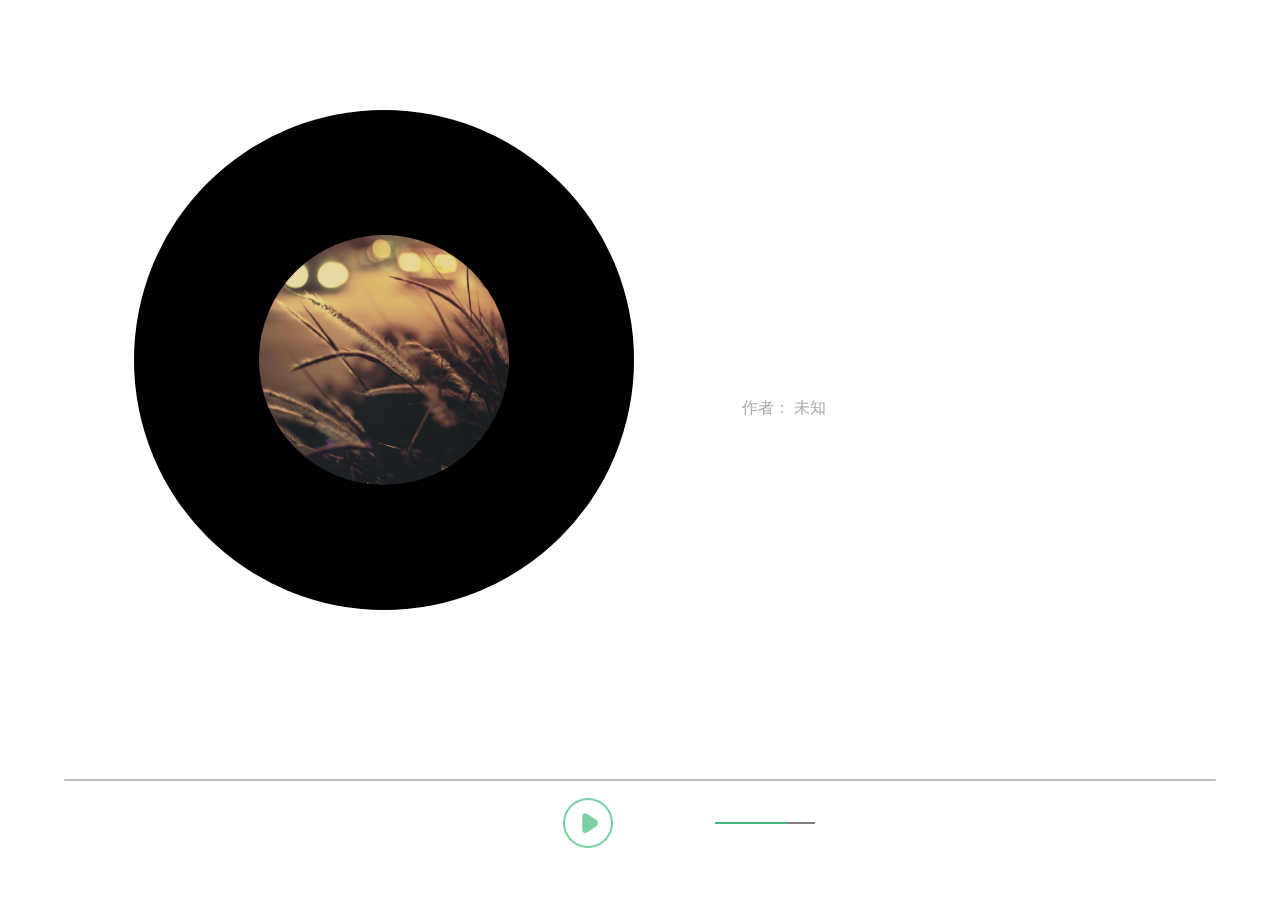
==== index.html @ 6cb160e7 "Firt push to setup project with all files" ====
<!DOCTYPE html>
<html lang="en">

<head>
    <meta charset="UTF-8">
    <title>Title</title>
    <link rel="stylesheet" type="text/css" href="./css/audio.css">
</head>

<body id="body" background="./img/bg0.png">
    <div class="upper-container">
        <!-- 唱片背景 -->
        <div class="record-container">
            <div class="record-bg">
                <div id="record-img" class="rotate-play"></div>
            </div>
        </div>
        <!-- 音乐介绍 -->
        <div class="introduction-container">
            <div class="text-container">
                <div id="music-title">音乐1</div>
                <div class="author-container">作者：
                    <span id="author-name">未知</span>
                </div>
            </div>
        </div>
    </div>
    <!-- 音乐播放器主要内容 -->
    <div class="audio-box">
        <div class="audio-container">
            <audio id="audioTag"></audio>
            <!-- 进度条 -->
            <div class="a-progress">
                <div class="pgs-total" id="progress-total">
                    <div class="pgs-play" id="progress" style="width: 0%;"></div>
                </div>
            </div>
            <!-- 下排控制按钮 -->
            <div class="a-controls">
                <!-- 播放时长 -->
                <div class="time-container">
                    <span class="played-time" id="playedTime">00:00</span>&nbsp;/&nbsp;
                    <span class="audio-time" id="audioTime">00:00</span>
                </div>
                <!-- 中间按钮 -->
                <div class="center-button-container">
                    <!-- 播放模式 -->
                    <div id="playMode" class="center-icon mode"></div>
                    <!-- 上一首 -->
                    <div id="skipForward" class="center-icon s-right"></div>
                    <!-- 暂停按钮 -->
                    <div id="playPause" class="icon-play"></div>
                    <!-- 下一首 -->
                    <div id="skipBackward" class="center-icon s-left"></div>
                    <!-- 音量调节 -->
                    <div id="volume" class="center-icon volume"></div>
                    <!-- 音量悬浮窗 -->
                    <input type="range" id="volumn-togger" name="change" value="70" min="0" max="100" step="1">
                </div>
                <!-- 后部按钮 -->
                <div class="bottom-button-container">
                    <!-- 列表 -->
                    <div id="list" class="bottom-icon list"></div>
                    <!-- 倍速 -->
                    <div id="speed" class="speed">1.0X</div>
                    <!-- MV -->
                    <div id="MV" class="bottom-icon MV"></div>
                </div>
            </div>
        </div>
    </div>

    <!-- 音乐列表 -->
    <div class="close-list" id="close-list"></div>
    <div class="music-list" id="music-list">
        <div class="music-list-container">
            <div class="music-list-title">播放队列</div>
            <hr class="line">
            <div class="all-list">
                <div id="music0">洛春赋</div>
                <div id="music1">Yesterday</div>
                <div id="music2">江南烟雨色</div>
                <div id="music3">Vision pt.II</div>
            </div>
        </div>
    </div>
    <script src="./js/audio.js"></script>
</body>

</html>
---- css/audio.css ----
body {
    padding: 0;
    margin: 0;
    box-sizing: border-box;
}

html,
body {
    height: 100%;
    background-size: cover;
    backdrop-filter: blur(50px);
    overflow: hidden;
}

.upper-container {
    width: 80%;
    padding-left: 10%;
    height: 80%;
}

/* 实现唱片效果 */
.record-container {
    width: 50%;
    height: 100%;
    display: flex;
    align-items: center;
    justify-content: center;
    float: left;
}

.record-bg {
    background-color: black;
    display: flex;
    align-items: center;
    justify-content: center;
    width: 500px;
    height: 500px;
    border-radius: 500px;
}

#record-img {
    background-image: url("../img/record1.jpg");
    background-size: 100% 100%;
    display: flex;
    align-items: center;
    justify-content: center;
    width: 250px;
    height: 250px;
    border-radius: 250px;
}

.record-center {
    background-color: black;
    width: 20px;
    height: 20px;
    border-radius: 20px;
}

.introduction-container {
    width: 50%;
    height: 100%;
    display: flex;
    align-items: center;
    justify-content: center;
    float: left;
}

.text-container {
    width: 80%;
    padding-left: 20%;
}

#music-title {
    color: rgba(255, 255, 255, 0.888);
    font-size: 4rem;
    line-height: 6rem;
}

.author-container {
    color: rgb(171, 171, 171);
    font-size: medium;
}

.audio {
    width: 100%;
}

/* 播放器样式设置*/
.audio-box {
    width: 100%;
    height: 20%;
    display: flex;
    align-items: center;
    justify-content: center;
    /* 设置超出部分隐藏，方便改变图标颜色 */
    overflow: hidden;
}

.audio-container {
    width: 90%;
}

/* 进度条样式 */
.a-progress {
    width: 100%;
    color: #42b680;
    background-color: transparent;
    border-radius: 10px;
    margin-bottom: 10px;
}

.pgs-total {
    width: 100%;
    height: 16px;
    background-color: transparent;
    border-radius: 10px;
    position: relative;
}

.a-progress .pgs-total:after {
    content: '';
    position: absolute;
    left: 0;
    right: 0;
    top: 7px;
    bottom: 7px;
    background-color: #bbbbbb;
    border-radius: 10px;
    z-index: -1;
}

.a-progress .pgs-total .pgs-play:before {
    content: '';
    position: absolute;
    top: 7px;
    bottom: 7px;
    left: 0;
    right: 0;
    background-color: #42b680;
    border-radius: 10px;
    z-index: 1;
}

.a-progress .pgs-total .pgs-play {
    height: 100%;
    position: relative;
    border-radius: 10px;
}

/* 下排控制按钮样式*/
.a-controls {
    width: 100%;
}

/* 时间样式 */
.time-container {
    width: 30%;
    float: left;
    color: white;
    font-weight: 300;
    line-height: 50px;
}

.played-time {
    left: 15px;
    text-align: left;
}

.audio-time {
    right: 15px;
    text-align: right;
}

/* 中间部分按钮 */
.center-button-container {
    width: 40%;
    float: left;
    display: flex;
    align-items: center;
    justify-content: center;
}

.center-icon {
    float: left;
    width: 30px;
    height: 30px;
    margin-left: 10px;
    margin-right: 10px;
}

.center-icon:hover {
    opacity: 0.7;
}

.center-icon:active {
    opacity: 0.6;
}

.mode {
    background-image: url("../img/mode1.png");
    background-size: 100% 100%;
}

.s-left {
    background-image: url("../img/下一首.png");
    background-size: 100% 100%;
}

.icon-play {
    float: left;
    width: 50px;
    height: 50px;
    background-image: url("../img/继续播放.png");
    background-size: 100% 100%;
}

.icon-pause {
    float: left;
    width: 50px;
    height: 50px;
    background-image: url("../img/暂停.png");
    background-size: 100% 100%;
}

.s-right {
    background-image: url("../img/上一首.png");
    background-size: 100% 100%;
}

.volume {
    background-image: url("../img/音量.png");
    background-size: 100% 100%;
}

/* 尾部按钮 */
.bottom-button-container {
    width: 30%;
    padding-top: 10px;
    float: left;
    text-align: right;
}

.bottom-icon {
    float: right;
    width: 20px;
    height: 20px;
    margin-left: 10px;
    margin-right: 10px;
}

.bottom-icon:hover {
    opacity: 0.7;
}

.bottom-icon:active {
    opacity: 0.6;
}

.MV {
    background-image: url("../img/MV.png");
    background-size: 100% 100%;
}

.speed {
    margin-left: 10px;
    margin-right: 10px;
    float: right;
    font-weight: 300;
    color: white;
}

.speed:hover {
    opacity: 0.7;
    cursor: default;
}

.speed:active {
    opacity: 0.6;
    cursor: default;
}

.list {
    background-image: url("../img/列表.png");
    background-size: 100% 100%;
}

/* 音乐列表 */
.close-list {
    display: none;
    position: fixed;
    height: 100%;
    left: 0;
    top: 0;
    width: 75%;
}

.music-list {
    display: none;
    position: fixed;
    height: 100%;
    right: 0;
    top: 0;
    width: 25%;
    background-color: rgb(29, 40, 32);
}

.music-list-container {
    width: 100%;
}

.music-list-title {
    color: white;
    font-size: 2rem;
    font-weight: 300;
    padding: 10% 15% 0% 15%;
}

.line {
    height: 1px;
    width: 70%;
    border: none;
    border-top: 1px dashed #4d806b;
}

.all-list div {
    height: 50px;
    line-height: 50px;
    color: white;
    font-weight: 300;
    padding: 0% 15% 0% 15%;
}

.all-list div:hover {
    background-color: rgb(27, 37, 30);
    cursor: default;
}

.list-card-show {
    animation: showAni;
    animation-duration: 1s;
    animation-fill-mode: forwards;
    -webkit-animation-fill-mode: forwards;
}

.list-card-hide {
    animation: hideAni;
    animation-duration: 1s;
    animation-fill-mode: forwards;
    -webkit-animation-fill-mode: forwards;
}

.rotate-play {
    animation: rotateAni 10s infinite linear;
    animation-play-state: paused;
    animation-fill-mode: forwards;
    -webkit-animation-fill-mode: forwards;
}

@keyframes hideAni {
    from {
        transform: translateX(0%);
    }

    to {
        transform: translateX(100%);
    }
}

@keyframes showAni {
    from {
        transform: translateX(100%);
    }

    to {
        transform: translateX(0%);
    }
}

@keyframes rotateAni {
    from {
        transform: rotate(0deg);
    }

    to {
        transform: rotate(360deg);
    }
}

/*横条样式*/
#volumn-togger {
    width: 100px;
    height: 2px;
    appearance: none;
    background-color: #dcdcdc;
    outline: none;
    overflow: hidden;
    border-radius: 15px;
    box-shadow: inset 0 0 5px rgb(91, 91, 91);
}

/*拖动块的样式*/
#volumn-togger::-webkit-slider-thumb {
    -webkit-appearance: none;
    width: 1px;
    height: 5px;
    border-radius: 50%;
    background: #42b680;
    cursor: pointer;
    border: 4px solid #33333300;
    box-shadow: -407px 0 0 400px #42b680;
}
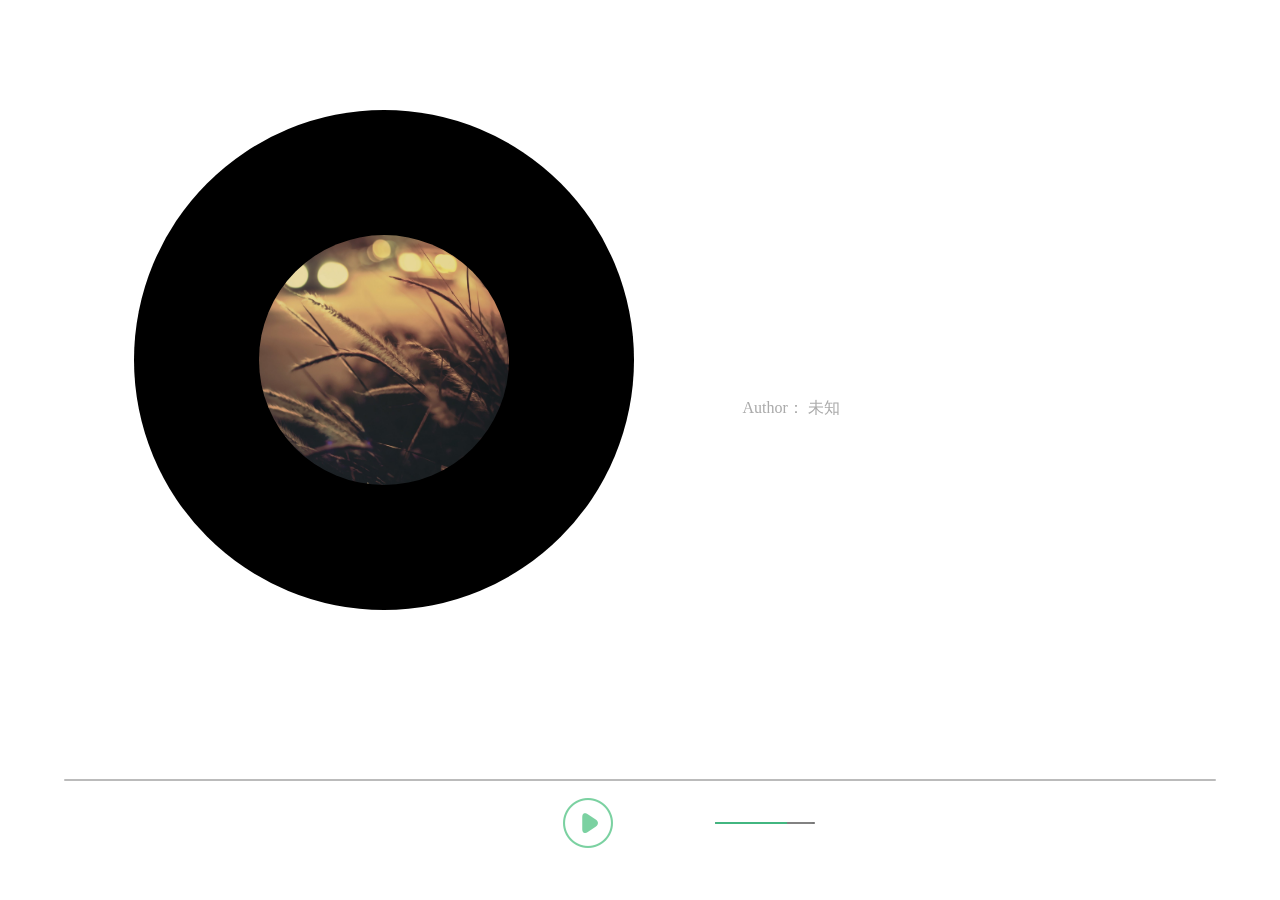
==== commit baae73a6: "Testing to add music and new added can be played well" ====
--- a/index.html
+++ b/index.html
@@ -7,7 +7,7 @@
     <link rel="stylesheet" type="text/css" href="./css/audio.css">
 </head>
 
-<body id="body" background="./img/bg0.png">
+<body id="body" background="./img/bg1.png">
     <div class="upper-container">
         <!-- 唱片背景 -->
         <div class="record-container">
@@ -19,7 +19,7 @@
         <div class="introduction-container">
             <div class="text-container">
                 <div id="music-title">音乐1</div>
-                <div class="author-container">作者：
+                <div class="author-container">Author：
                     <span id="author-name">未知</span>
                 </div>
             </div>
@@ -81,6 +81,7 @@
                 <div id="music1">Yesterday</div>
                 <div id="music2">江南烟雨色</div>
                 <div id="music3">Vision pt.II</div>
+                <div id="music4">Let it be</div>
             </div>
         </div>
     </div>
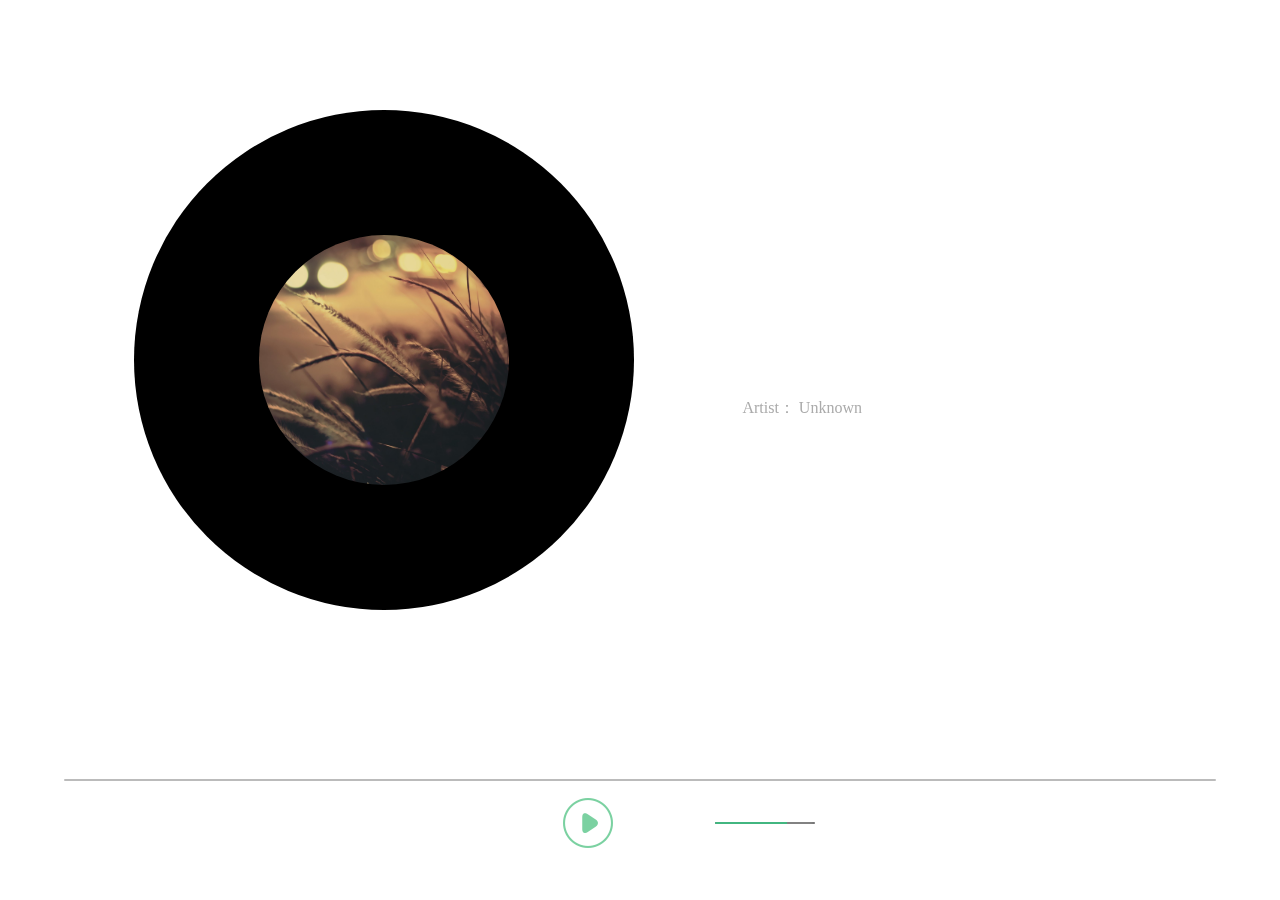
==== commit c822e589: "adds the login page logic and opens the music player" ====
--- a/index.html
+++ b/index.html
@@ -3,11 +3,11 @@
 
 <head>
     <meta charset="UTF-8">
-    <title>Title</title>
+    <title>BravoHub</title>
     <link rel="stylesheet" type="text/css" href="./css/audio.css">
 </head>
 
-<body id="body" background="./img/bg1.png">
+<body id="body" background="./img/bg0.png">
     <div class="upper-container">
         <!-- 唱片背景 -->
         <div class="record-container">
@@ -18,9 +18,9 @@
         <!-- 音乐介绍 -->
         <div class="introduction-container">
             <div class="text-container">
-                <div id="music-title">音乐1</div>
-                <div class="author-container">Author：
-                    <span id="author-name">未知</span>
+                <div id="music-title">Music Title</div>
+                <div class="author-container">Artist：
+                    <span id="author-name">Unknown</span>
                 </div>
             </div>
         </div>
@@ -74,14 +74,13 @@
     <div class="close-list" id="close-list"></div>
     <div class="music-list" id="music-list">
         <div class="music-list-container">
-            <div class="music-list-title">播放队列</div>
+            <div class="music-list-title">PlayList</div>
             <hr class="line">
             <div class="all-list">
                 <div id="music0">洛春赋</div>
                 <div id="music1">Yesterday</div>
                 <div id="music2">江南烟雨色</div>
                 <div id="music3">Vision pt.II</div>
-                <div id="music4">Let it be</div>
             </div>
         </div>
     </div>
